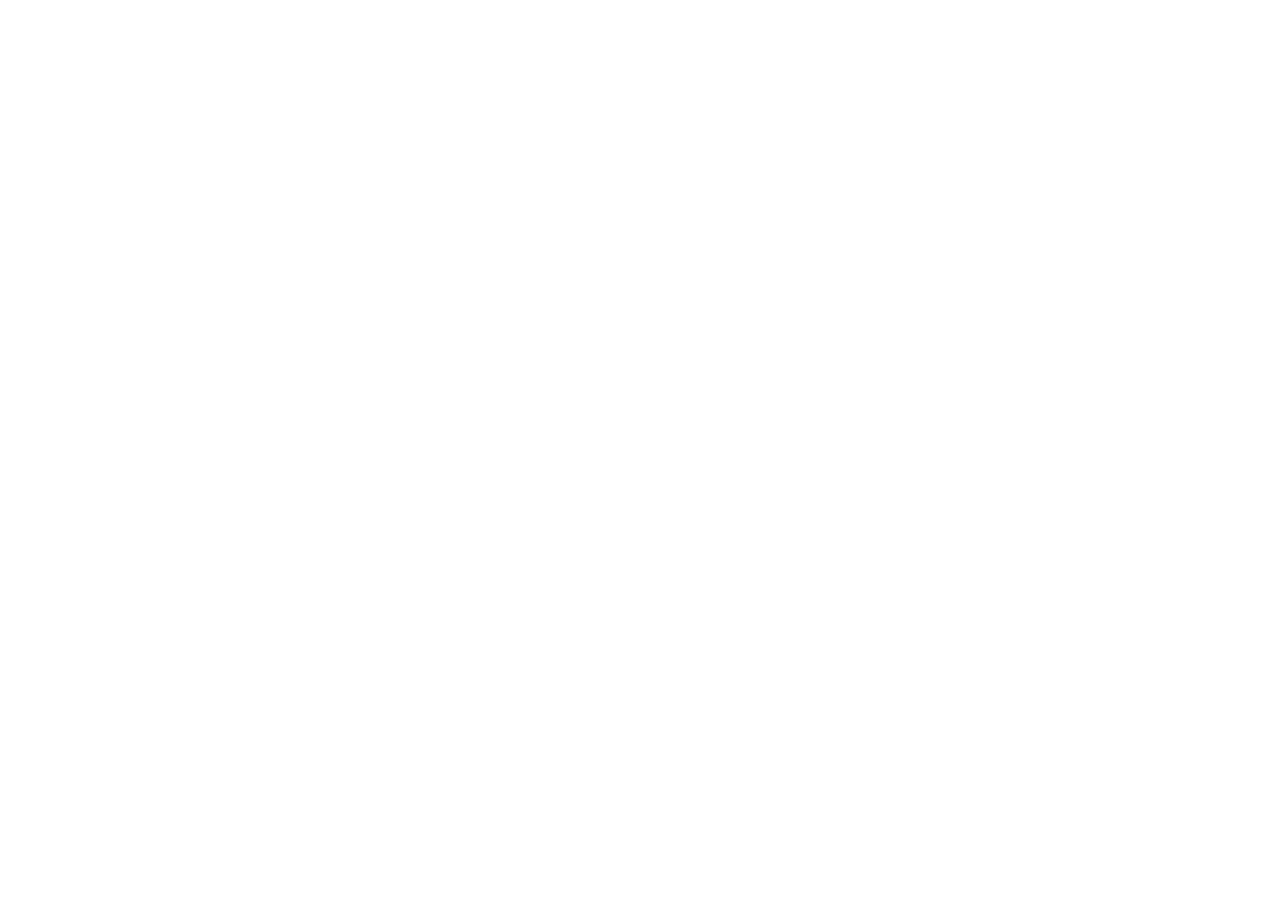
==== LandingPages/landing4/index.html @ 6a79d107 ":tada: initial" ====
<!DOCTYPE html>
<html lang="pt-br">
<head>
    <meta charset="UTF-8">
    <meta http-equiv="X-UA-Compatible" content="IE=edge">
    <meta name="viewport" content="width=device-width, initial-scale=1.0">
    <title>Landing4</title>
    <link rel="stylesheet" href="style.css">
</head>
<body>
    
</body>
</html>
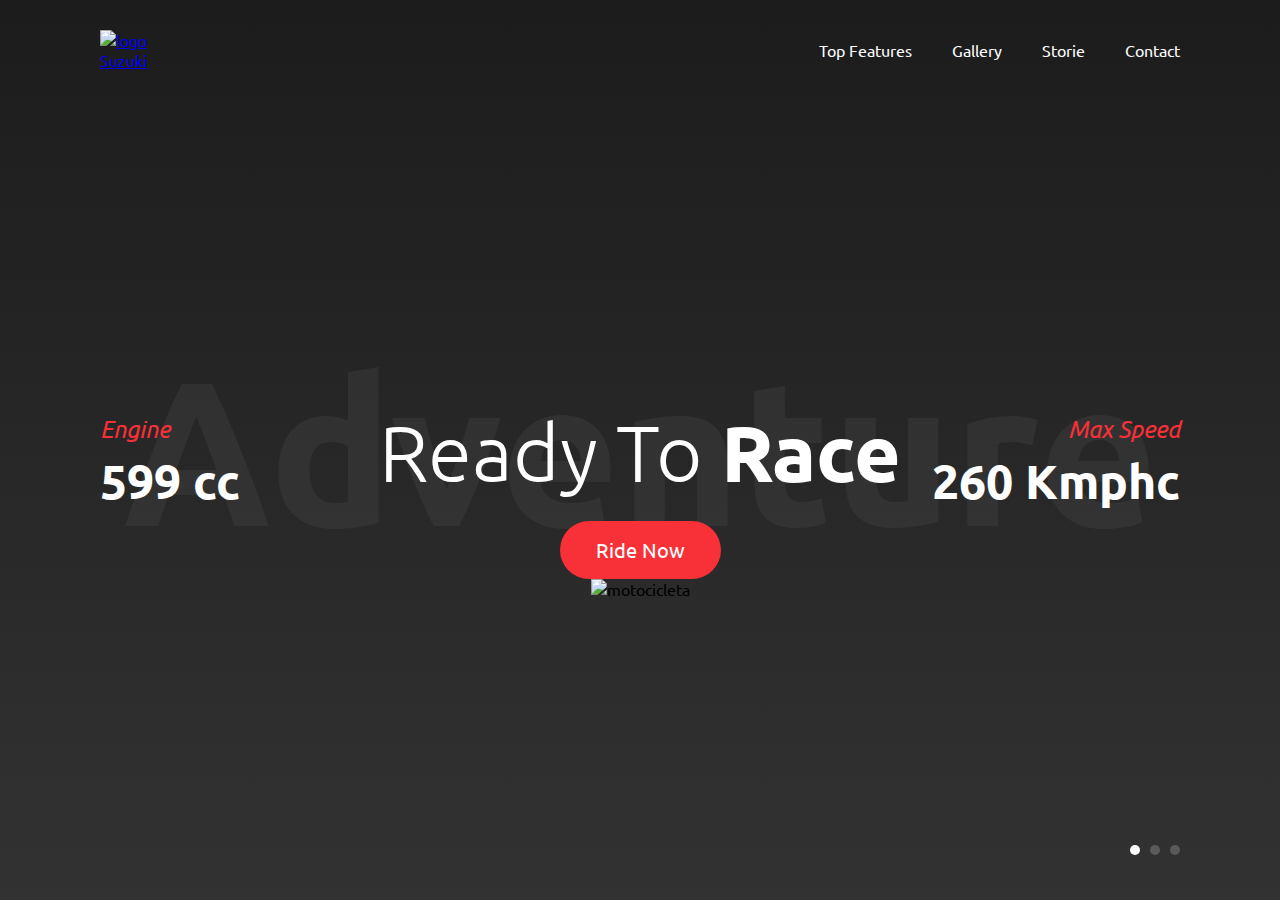
==== commit 46ee284c: "final" ====
--- a/LandingPages/landing4/index.html
+++ b/LandingPages/landing4/index.html
@@ -6,8 +6,75 @@
     <meta name="viewport" content="width=device-width, initial-scale=1.0">
     <title>Landing4</title>
     <link rel="stylesheet" href="style.css">
+    <link rel="shortcut icon" href="https://png.pngitem.com/pimgs/s/4-45526_suzuki-logo-png-transparent-image-logo-suzuki-vector.png" type="image/x-icon">
 </head>
 <body>
-    
+    <section class="content">
+        <header>
+            <a href="#"><img class="logo" src="assets/logo.png" alt="logo Suzuki"></a>
+            <ul class="navbar">
+                <li><a href="#">Top Features</a></li>
+                <li><a href="#">Gallery</a></li>
+                <li><a href="#">Storie</a></li>
+                <li><a href="#">Contact</a></li>
+            </ul>
+        </header>
+        <main>
+            <h2>Ready To <span>Race</span></h2>
+            <a href="#" class="button">Ride Now</a>
+            <img src="assets/bike.png" alt="motocicleta" class="bike">
+        </main>
+
+        <!-- slider content -->
+        <div class="slider">
+            <div class="slides active">
+                <h2><span>Engine</span><br>599 cc</h2>
+                <h2><span>Max Speed</span><br>260 Kmphc</h2>
+            </div>
+            <div class="slides">
+                <h2><span>Milagea</span><br>14 Kmpl</h2>
+                <h2><span>0-100 Kmph</span><br>24 Seconds</h2>
+            </div>
+            <div class="slides">
+                <h2><span>Wheels</span><br>17-Inch Alloys</h2>
+                <h2><span>Tyre Type</span><br>Tubeless</h2>
+            </div>
+        </div>
+
+        <footer>
+            <ul class="social-medias">
+                <li><a href="#"><ion-icon name="logo-facebook"></ion-icon></a></li>
+                <li><a href="#"><ion-icon name="logo-twitter"></ion-icon></a></li>
+                <li><a href="#"><ion-icon name="logo-instagram"></ion-icon></a></li>
+            </ul>
+            <div class="dots">
+                <span class="dot active"></span>
+                <span class="dot"></span>
+                <span class="dot"></span>
+            </div>
+        </footer>
+    </section>
+
+    <script src="https://unpkg.com/ionicons@4.5.10-0/dist/ionicons.js"></script>
+
+    <script>            //corrigir
+        const slides = document.querySelectorAll('.slides');
+        const dots = document.querySelectorAll('.dot');
+
+        function setActive(i){
+            for(slide of slides)
+            slide.classList.remove('active');
+            slides[i].classList.add('active');
+            for(dot of dots)
+            dot.classList.remove('active');
+            dots[i].classList.add('active');
+        }
+
+        for(Let j =0; j<dots.length; j++){
+            dots[j].addEventListener('click', function(){
+                setActive(j)
+            })
+        }
+    </script>
 </body>
 </html>--- a/LandingPages/landing4/style.css
+++ b/LandingPages/landing4/style.css
@@ -0,0 +1,192 @@
+@import url('https://fonts.googleapis.com/css2?family=Ubuntu:wght@300;400;500;700&display=swap');
+
+*{
+    margin: 0;
+    padding: 0;
+    box-sizing: border-box;
+    font-family: 'Ubuntu', sans-serif;
+}
+
+:root{
+    --black: #2f2f2f;
+    --white: #fff;
+    --red: #f83038;
+}
+
+.content{
+    position: relative;
+    height: 100vh;
+    background: linear-gradient(#1c1c1c, #323232);
+    padding: 30px 10px;
+    display: flex;
+    justify-content: center;
+    align-items: center;
+    flex-direction: column;
+}
+
+.content::before{
+    content: 'Adventure';
+    position: absolute;
+    top: 50%;
+    left: 50%;
+    transform: translate(-50%, -50%);
+    font-size: 16vw;
+    font-weight: 700;
+    color: rgba(255, 255, 255, 0.05);
+}
+
+header{
+    position: absolute;
+    top: 0;
+    left: 0;
+    width: 100%;
+    padding: 30px 100px;
+    display: flex;
+    justify-content: space-between;
+    align-items: center;
+}
+
+.logo{
+    max-width: 80px;
+}
+
+.navbar{
+    display: flex;
+}
+
+.navbar li{
+    list-style: none;
+}
+
+.navbar li a{
+    position: relative;
+    color: var(--white);
+    margin-left: 40px;
+    text-decoration: none;
+    transition: 0.25s;
+}
+
+.navbar li a:hover{
+    color: var(--red);
+}
+
+main{
+    position: relative;
+    display: flex;
+    justify-content: center;
+    align-items: center;
+    flex-direction: column;
+    margin-top: 100px;
+    z-index: 1;
+}
+
+main h2{
+    font-size: 5em;
+    font-weight: 300;
+    color: var(--white);
+    text-align: center;
+}
+
+main h2 span{
+    font-weight: 700;
+}
+
+.button{
+    /* display: inline-block; */
+    background-color: var(--red);
+    color: var(--white);
+    text-decoration: none;
+    padding: 16px 36px;
+    margin-top: 20px;
+    border-radius: 50px;
+    font-size: 1.25rem;
+    transition: 0.25s;
+}
+
+.button:hover{
+    letter-spacing: 4px;
+}
+
+.bike{
+    max-width: 80%;
+}
+
+footer{
+    position: absolute;
+    bottom: 0;
+    width: 100%;
+    padding: 30px 100px;
+    display: flex;
+    justify-content: space-between;
+    align-items: center;
+}
+
+.social-medias{
+    display: flex;
+}
+
+.social-medias li{
+    list-style: none;
+}
+
+.social-medias li a {
+    color: var(--white);
+    font-size: 2em;
+    margin-right: 20px;
+    transition: 0.25s;
+}
+.social-medias li a:hover{
+    color: var(--red);
+}
+
+.dots{
+    display: flex;
+}
+
+.dots .dot{
+    width: 10px;
+    height: 10px;
+    background: rgba(255, 255, 255, 0.2);
+    border-radius: 5px;
+    cursor: pointer;
+    margin-left: 10px;
+}
+
+.dots .dot.active{
+    background-color: var(--white);
+}
+
+.slider .slides{
+    position: absolute;
+    top: 50%;
+    left: 0;
+    transform: translateY(-50%);
+    z-index: 10;
+    width: 100%;
+    display: flex;
+    justify-content: space-between;
+    padding: 0 100px;
+    transition: 0.25s;
+    opacity: 0;
+    pointer-events: none;
+}
+
+.slider .slides.active{
+    opacity: 1;
+}
+
+.slider .slides h2{
+    color: var(--white);
+    font-size: 3em;
+}
+
+.slider .slides h2:last-child{
+    text-align: end;
+}
+
+.slider .slides h2 span{
+    color: var(--red);
+    font-size: 0.5em;
+    font-weight: 400;
+    font-style: italic;
+}